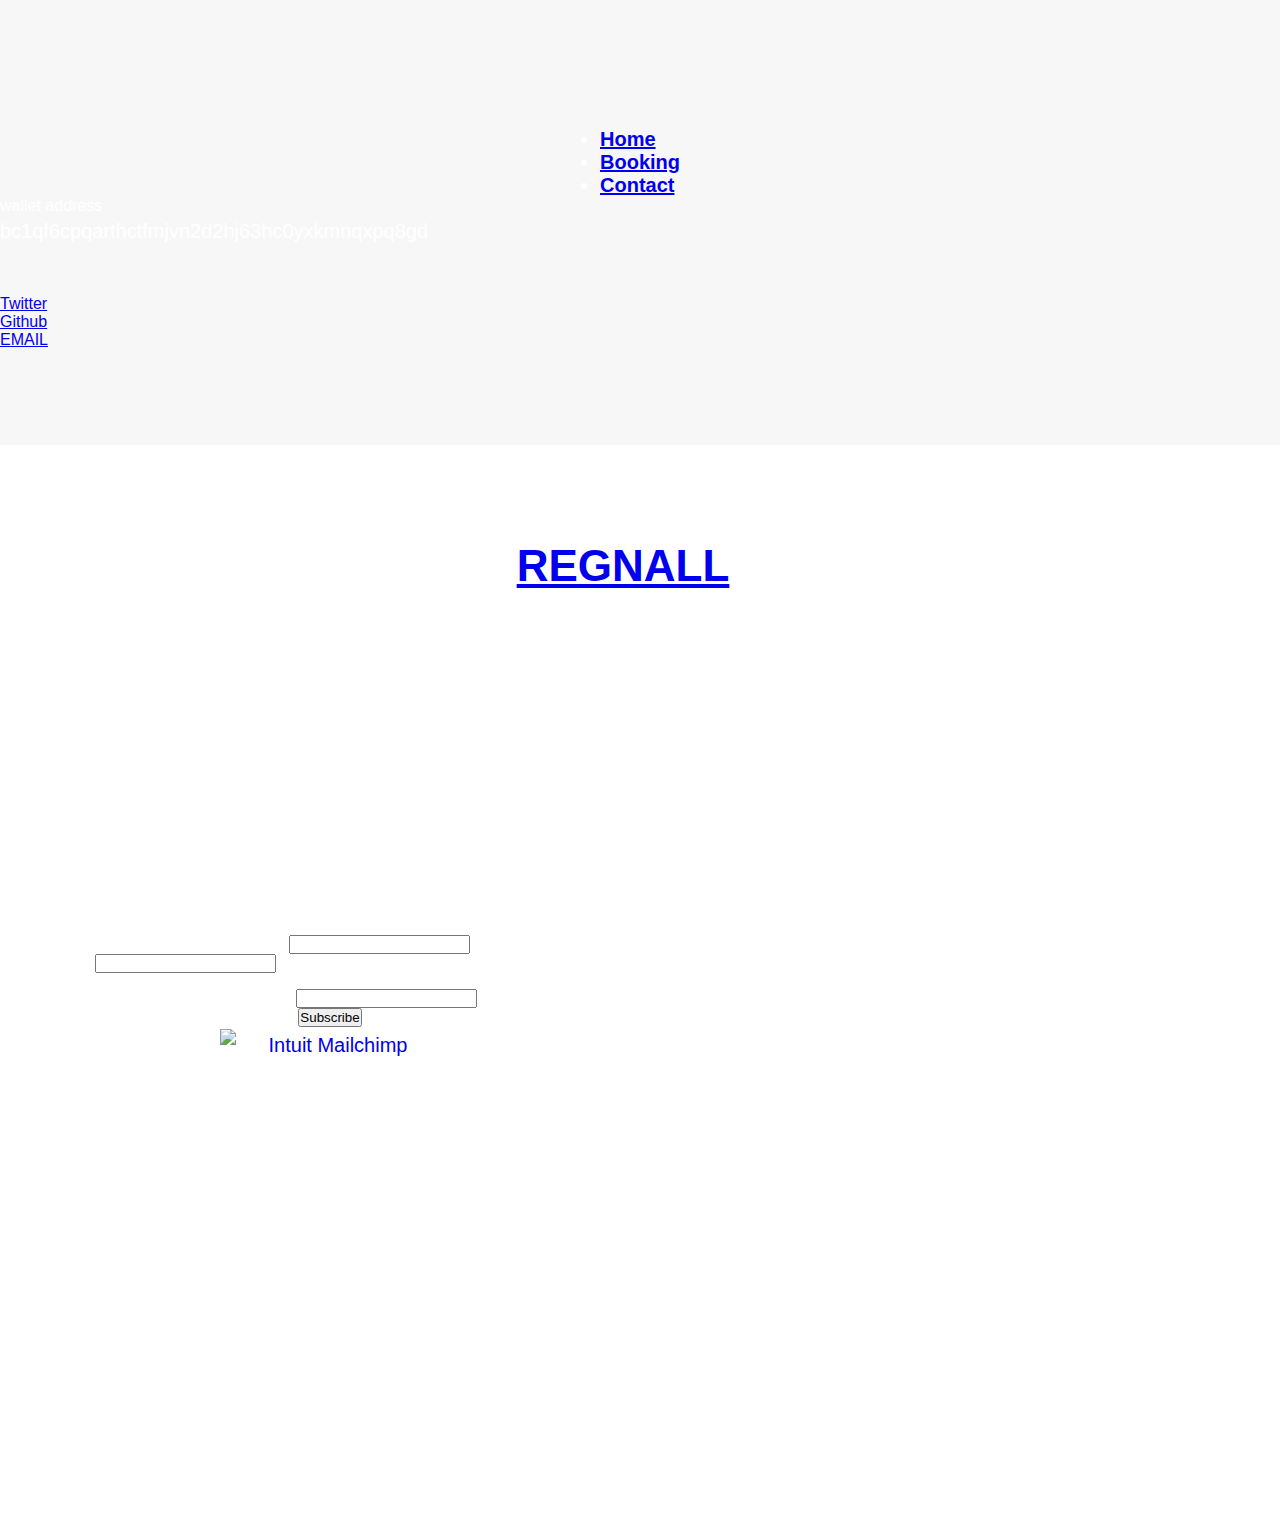
==== booking.html @ 12abb2b3 "Main Web" ====
<!DOCTYPE HTML>
<!--
	Read Only by HTML5 UP
	html5up.net | @ajlkn
	Free for personal and commercial use under the CCA 3.0 license (html5up.net/license)
-->
<html>
	<head>
		<title>Read Only by HTML5 UP</title>
		<meta charset="utf-8" />
		<meta name="viewport" content="width=device-width, initial-scale=1, user-scalable=no" />
		<link rel="stylesheet" href="assets/css/mainread.css" />
	</head>
	 <style>
      * {
        margin: 0;
        padding: 0;
        box-sizing: border-box;
      }

      html {
        font-family: "Rubik", sans-serif;
        color: white;
      }

      .container {
        margin: 0 auto;
        width: 1200px;
      }

      header {
        /* background-color: orangered; */
        height: 100vh;
        position: relative;

        background-size: cover;
        color: #fff;
      }

      nav {
        font-size: 20px;
        font-weight: 700;
        display: flex;
        justify-content: center;
        padding-top: 32px;
        /* background-image: linear-gradient(to right, red, blue); */

        /* background-color: green; */
      }

      .header-container {
        width: 1200px;
        position: absolute;
		

        /* In relation to PARENT size */
        left: 50%;
        top: 50%;

        /* In relation to ELEMENT size */
        transform: translate(-50%, -50%);

        /* background-color: violet; */

        /* text-align: center; */
      }

      .header-container-inner {
        width: 95%;
		padding-left: 30px;
	
        /* background-color: blue; */
      }

      h1 {
        font-size: 52px;
        margin-bottom: 32px;
        line-height: 1.05;
      }

      p {
        font-size: 20px;
        line-height: 1.6;
        margin-bottom: 48px;
      }

      .btn:link,
      .btn:visited {
        font-size: 20px;
        font-weight: 600;
        background-color: #e67e22;
        color: #fff;
        text-decoration: none;
        display: inline-block;
        padding: 16px 32px;
        border-radius: 9px;
      }

      h2 {
        font-size: 44px;
        margin-bottom: 48px;
      }

      section {
        padding: 96px 0;
        background-color: #f7f7f7;
      }
    </style>

	<body class="is-preload">
		<!-- Navigation/Header -->
			<section id="header" >
				<nav id="nav" style="padding-right: 0px;">
					<ul>
						<li><a href="index.html">Home</a></li>
						<li><a href="#"class="active">Booking</a></li>
						<li><a href="contact.html">Contact</a></li>
					</ul>
				</nav>
				<span>wallet address</span>
				<p>bc1qf6cpqarthctfmjvn2d2hj63hc0yxkmnqxpq8gd</p>
				<footer>
					<ul class="icons">
						<li><a href="https://twitter.com/reginaldpixel8s" class="icon brands fa-twitter"><span class="label">Twitter</span></a></li>
						<li><a href="https://github.com/outpostmason/EtaBootis" class="icon brands fa-github"><span class="label">Github</span></a></li>
						<li><a href="https://us18.list-manage.com/contact-form?u=ac76771af9a111fa94e244070&form_id=7ff70ab691814fd55fae1192e7cf0e7f" class="icon solid fa-envelope"><span class="label">EMAIL</span></a></li>
					</ul>
				</footer>
			</section>
		<!-- Wrapper -->
			<div id="wrapper">
				<!-- Main -->
					<div id="main">
						<!-- One -->
							<section id="one" style="background-color: white; text-align: center;">
								<header>
									  <div class="header-container-inner">
										<h2 style="text-shadow: #444;"><a href="index.html" class="label">REGNALL</a></h2>
											<div class="container">
											  <h2>Mixes</h2>
											  <h4>Fill out this form accurately and you will be contacted via email. You can respond to the email with any files, payments, or questions.Please give as much context as possible when replying.</h4>
											  <p>
												<div id="mc_embed_shell">
													<link href="//cdn-images.mailchimp.com/embedcode/classic-061523.css" rel="stylesheet" type="text/css">
												<style type="text/css">
													  #mc_embed_signup{background:#fff; clear:left; font:14px Helvetica,Arial,sans-serif; width: 600px;}
													  /* Add your own Mailchimp form style overrides in your site stylesheet or in this style block.
														 We recommend moving this block and the preceding CSS link to the HEAD of your HTML file. */
											  </style>
											  <div id="mc_embed_signup">
												  <form action="https://gmail.us18.list-manage.com/subscribe/post?u=ac76771af9a111fa94e244070&amp;id=8d5cfe3a7a&amp;f_id=008a99e6f0" method="post" id="mc-embedded-subscribe-form" name="mc-embedded-subscribe-form" class="validate" target="_self" novalidate="">
													  <div id="mc_embed_signup_scroll"><h2>Contact Regnall</h2>
														  <div class="indicates-required"><span class="asterisk">*</span> indicates required</div>
														  <div class="mc-field-group"><label for="mce-EMAIL">Email Address <span class="asterisk">*</span></label><input type="email" name="EMAIL" class="required email" id="mce-EMAIL" required="" value=""></div><div class="mc-field-group"><label for="mce-FNAME">Name <span class="asterisk">*</span></label><input type="text" name="FNAME" class="required text" id="mce-FNAME" required="" value=""><span id="mce-FNAME-HELPERTEXT" class="helper_text">If you are submitting for business please use business name</span></div><div class="mc-field-group"><label for="mce-WHATSAPP">Phone/WhatsApp </label><input type="text" name="WHATSAPP" class=" text" id="mce-WHATSAPP" value=""></div>
													  <div id="mce-responses" class="clear foot">
														  <div class="response" id="mce-error-response" style="display: none;"></div>
														  <div class="response" id="mce-success-response" style="display: none;"></div>
													  </div>
												  <div style="position: absolute; left: -5000px;" aria-hidden="true">
													  /* real people should not fill this in and expect good things - do not remove this or risk form bot signups */
													  <input type="text" name="b_ac76771af9a111fa94e244070_8d5cfe3a7a" tabindex="-1" value="">
												  </div>
													  <div class="optionalParent">
														  <div class="clear foot">
															  <input type="submit" name="subscribe" id="mc-embedded-subscribe" class="button" value="Subscribe">
															  <p style="margin: 0px auto;"><a href="http://eepurl.com/iMd8FM" title="Mailchimp - email marketing made easy and fun"><span style="display: inline-block; background-color: transparent; border-radius: 4px;"><img class="refferal_badge" src="https://digitalasset.intuit.com/render/content/dam/intuit/mc-fe/en_us/images/intuit-mc-rewards-text-dark.svg" alt="Intuit Mailchimp" style="width: 220px; height: 40px; display: flex; padding: 2px 0px; justify-content: center; align-items: center;"></span></a></p>
														  </div>
													  </div>
												  </div>
											  </form>
											  </div>
											  </div>
											  
											  </p>
											</div>
										  
										
									  </div>
								  </header>
								  
							</section>
						
				
					
			</div>

		<!-- Scripts -->
			<script src="assets/js/jquery.min.js"></script>
			<script src="assets/js/jquery.scrollex.min.js"></script>
			<script src="assets/js/jquery.scrolly.min.js"></script>
			<script src="assets/js/browser.min.js"></script>
			<script src="assets/js/breakpoints.min.js"></script>
			<script src="assets/js/util.js"></script>
			<script src="assets/js/main.js"></script>

	</body>
</html>
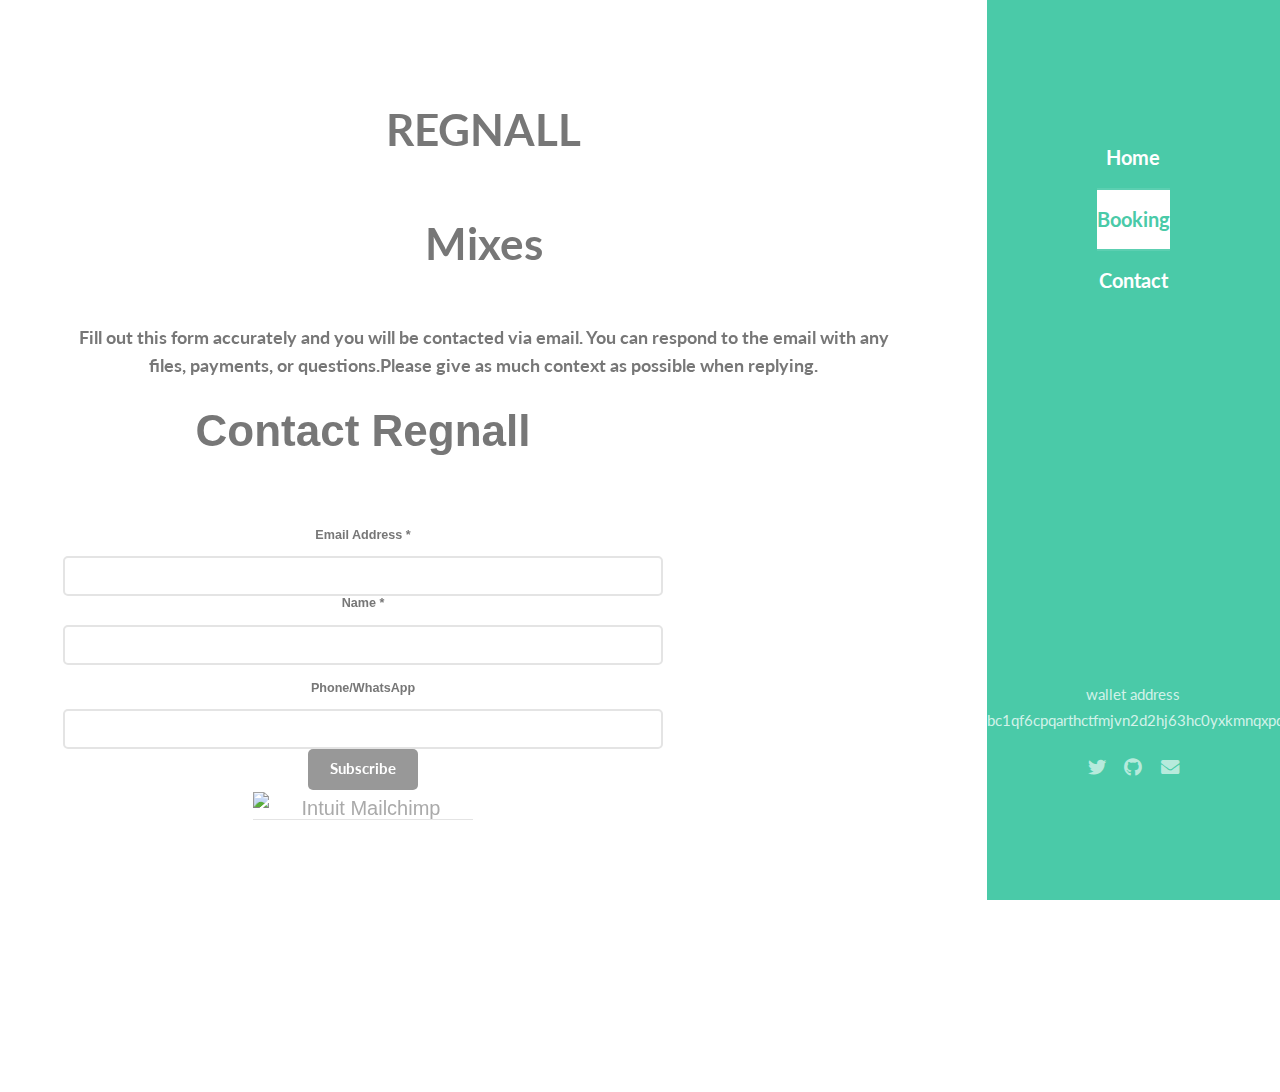
==== commit 4e6840b5: "bitcoin span class" ====
--- a/booking.html
+++ b/booking.html
@@ -9,7 +9,7 @@
 		<title>Read Only by HTML5 UP</title>
 		<meta charset="utf-8" />
 		<meta name="viewport" content="width=device-width, initial-scale=1, user-scalable=no" />
-		<link rel="stylesheet" href="assets/css/mainread.css" />
+		<link rel="stylesheet" href="css/mainread.css" />
 	</head>
 	 <style>
       * {
@@ -118,7 +118,7 @@
 					</ul>
 				</nav>
 				<span>wallet address</span>
-				<p>bc1qf6cpqarthctfmjvn2d2hj63hc0yxkmnqxpq8gd</p>
+				<span>bc1qf6cpqarthctfmjvn2d2hj63hc0yxkmnqxpq8gd</span>
 				<footer>
 					<ul class="icons">
 						<li><a href="https://twitter.com/reginaldpixel8s" class="icon brands fa-twitter"><span class="label">Twitter</span></a></li>
--- a/css/mainread.css
+++ b/css/mainread.css
@@ -0,0 +1,3316 @@
+@import url("fontawesome-all.min.css");
+@import url("https://fonts.googleapis.com/css?family=Lato:400,400italic,700,700italic|Source+Code+Pro:400");
+
+/*
+	Read Only by HTML5 UP
+	html5up.net | @ajlkn
+	Free for personal and commercial use under the CCA 3.0 license (html5up.net/license)
+*/
+
+html, body, div, span, applet, object,
+iframe, h1, h2, h3, h4, h5, h6, p, blockquote,
+pre, a, abbr, acronym, address, big, cite,
+code, del, dfn, em, img, ins, kbd, q, s, samp,
+small, strike, strong, sub, sup, tt, var, b,
+u, i, center, dl, dt, dd, ol, ul, li, fieldset,
+form, label, legend, table, caption, tbody,
+tfoot, thead, tr, th, td, article, aside,
+canvas, details, embed, figure, figcaption,
+footer, header, hgroup, menu, nav, output, ruby,
+section, summary, time, mark, audio, video {
+	margin: 0;
+	padding: 0;
+	border: 0;
+	font-size: 100%;
+	font: inherit;
+	vertical-align: baseline;}
+
+article, aside, details, figcaption, figure,
+footer, header, hgroup, menu, nav, section {
+	display: block;}
+
+body {
+	line-height: 1;
+}
+
+ol, ul {
+	list-style: none;
+}
+
+blockquote, q {
+	quotes: none;
+}
+
+	blockquote:before, blockquote:after, q:before, q:after {
+		content: '';
+		content: none;
+	}
+
+table {
+	border-collapse: collapse;
+	border-spacing: 0;
+}
+
+body {
+	-webkit-text-size-adjust: none;
+}
+
+mark {
+	background-color: transparent;
+	color: inherit;
+}
+
+input::-moz-focus-inner {
+	border: 0;
+	padding: 0;
+}
+
+input, select, textarea {
+	-moz-appearance: none;
+	-webkit-appearance: none;
+	-ms-appearance: none;
+	appearance: none;
+}
+
+/* Basic */
+
+	html {
+		box-sizing: border-box;
+	}
+
+	*, *:before, *:after {
+		box-sizing: inherit;
+	}
+
+	body {
+		background: #fff;
+	}
+
+		body.is-preload *, body.is-preload *:before, body.is-preload *:after {
+			-moz-animation: none !important;
+			-webkit-animation: none !important;
+			-ms-animation: none !important;
+			animation: none !important;
+			-moz-transition: none !important;
+			-webkit-transition: none !important;
+			-ms-transition: none !important;
+			transition: none !important;
+		}
+
+	body, input, select, textarea {
+		color: #888;
+		font-family: "Lato", sans-serif;
+		font-size: 16pt;
+		font-weight: 400;
+		line-height: 1.75em;
+	}
+
+	a {
+		-moz-transition: color 0.2s ease-in-out, border-color 0.2s ease-in-out;
+		-webkit-transition: color 0.2s ease-in-out, border-color 0.2s ease-in-out;
+		-ms-transition: color 0.2s ease-in-out, border-color 0.2s ease-in-out;
+		transition: color 0.2s ease-in-out, border-color 0.2s ease-in-out;
+		border-bottom: solid 1px #e4e4e4;
+		color: inherit;
+		text-decoration: none;
+	}
+
+		a:hover {
+			border-bottom-color: transparent;
+			color: #4acaa8 !important;
+		}
+
+	strong, b {
+		color: #777;
+		font-weight: 700;
+	}
+
+	em, i {
+		font-style: italic;
+	}
+
+	p {
+		margin: 0 0 2.25em 0;
+	}
+
+	h1, h2, h3, h4, h5, h6 {
+		color: #777;
+		font-weight: 700;
+		line-height: 1em;
+		margin: 0 0 0.5625em 0;
+	}
+
+		h1 a, h2 a, h3 a, h4 a, h5 a, h6 a {
+			border: 0;
+			color: inherit;
+			text-decoration: none;
+		}
+
+	h2 {
+		font-size: 2em;
+		line-height: 1.5em;
+	}
+
+	h3 {
+		font-size: 1.75em;
+		line-height: 1.5em;
+	}
+
+	h4 {
+		font-size: 1.25em;
+		line-height: 1.5em;
+	}
+
+	h5 {
+		font-size: 0.9em;
+		line-height: 1.5em;
+	}
+
+	h6 {
+		font-size: 0.7em;
+		line-height: 1.5em;
+	}
+
+	sub {
+		font-size: 0.8em;
+		position: relative;
+		top: 0.5em;
+	}
+
+	sup {
+		font-size: 0.8em;
+		position: relative;
+		top: -0.5em;
+	}
+
+	hr {
+		border: 0;
+		border-bottom: solid 2px #f4f4f4;
+		margin: 2.25em 0;
+	}
+
+		hr.major {
+			margin: 3.375em 0;
+		}
+
+	blockquote {
+		border-left: solid 8px #e4e4e4;
+		font-style: italic;
+		margin: 0 0 2.25em 0;
+		padding: 0.5em 0 0.5em 2em;
+	}
+
+	code {
+		background: #555;
+		border-radius: 5px;
+		color: #fff;
+		font-family: "Source Code Pro", monospace;
+		font-size: 0.9em;
+		margin: 0 0.25em;
+		padding: 0.25em 0.65em;
+	}
+
+	pre {
+		font-family: "Source Code Pro", monospace;
+		font-size: 0.9em;
+		margin: 0 0 2.25em 0;
+	}
+
+		pre code {
+			-webkit-overflow-scrolling: touch;
+			display: block;
+			line-height: 1.5em;
+			overflow-x: auto;
+			padding: 1em 1.5em;
+		}
+
+	.align-left {
+		text-align: left;
+	}
+
+	.align-center {
+		text-align: center;
+	}
+
+	.align-right {
+		text-align: right;
+	}
+
+/* Row */
+
+	.row {
+		display: flex;
+		flex-wrap: wrap;
+		box-sizing: border-box;
+		align-items: stretch;
+	}
+
+		.row > * {
+			box-sizing: border-box;
+		}
+
+		.row.gtr-uniform > * > :last-child {
+			margin-bottom: 0;
+		}
+
+		.row.aln-left {
+			justify-content: flex-start;
+		}
+
+		.row.aln-center {
+			justify-content: center;
+		}
+
+		.row.aln-right {
+			justify-content: flex-end;
+		}
+
+		.row.aln-top {
+			align-items: flex-start;
+		}
+
+		.row.aln-middle {
+			align-items: center;
+		}
+
+		.row.aln-bottom {
+			align-items: flex-end;
+		}
+
+		.row > .imp {
+			order: -1;
+		}
+
+		.row > .col-1 {
+			width: 8.33333%;
+		}
+
+		.row > .off-1 {
+			margin-left: 8.33333%;
+		}
+
+		.row > .col-2 {
+			width: 16.66667%;
+		}
+
+		.row > .off-2 {
+			margin-left: 16.66667%;
+		}
+
+		.row > .col-3 {
+			width: 25%;
+		}
+
+		.row > .off-3 {
+			margin-left: 25%;
+		}
+
+		.row > .col-4 {
+			width: 33.33333%;
+		}
+
+		.row > .off-4 {
+			margin-left: 33.33333%;
+		}
+
+		.row > .col-5 {
+			width: 41.66667%;
+		}
+
+		.row > .off-5 {
+			margin-left: 41.66667%;
+		}
+
+		.row > .col-6 {
+			width: 50%;
+		}
+
+		.row > .off-6 {
+			margin-left: 50%;
+		}
+
+		.row > .col-7 {
+			width: 58.33333%;
+		}
+
+		.row > .off-7 {
+			margin-left: 58.33333%;
+		}
+
+		.row > .col-8 {
+			width: 66.66667%;
+		}
+
+		.row > .off-8 {
+			margin-left: 66.66667%;
+		}
+
+		.row > .col-9 {
+			width: 75%;
+		}
+
+		.row > .off-9 {
+			margin-left: 75%;
+		}
+
+		.row > .col-10 {
+			width: 83.33333%;
+		}
+
+		.row > .off-10 {
+			margin-left: 83.33333%;
+		}
+
+		.row > .col-11 {
+			width: 91.66667%;
+		}
+
+		.row > .off-11 {
+			margin-left: 91.66667%;
+		}
+
+		.row > .col-12 {
+			width: 100%;
+		}
+
+		.row > .off-12 {
+			margin-left: 100%;
+		}
+
+		.row.gtr-0 {
+			margin-top: 0;
+			margin-left: 0em;
+		}
+
+			.row.gtr-0 > * {
+				padding: 0 0 0 0em;
+			}
+
+			.row.gtr-0.gtr-uniform {
+				margin-top: 0em;
+			}
+
+				.row.gtr-0.gtr-uniform > * {
+					padding-top: 0em;
+				}
+
+		.row.gtr-25 {
+			margin-top: 0;
+			margin-left: -0.5em;
+		}
+
+			.row.gtr-25 > * {
+				padding: 0 0 0 0.5em;
+			}
+
+			.row.gtr-25.gtr-uniform {
+				margin-top: -0.5em;
+			}
+
+				.row.gtr-25.gtr-uniform > * {
+					padding-top: 0.5em;
+				}
+
+		.row.gtr-50 {
+			margin-top: 0;
+			margin-left: -1em;
+		}
+
+			.row.gtr-50 > * {
+				padding: 0 0 0 1em;
+			}
+
+			.row.gtr-50.gtr-uniform {
+				margin-top: -1em;
+			}
+
+				.row.gtr-50.gtr-uniform > * {
+					padding-top: 1em;
+				}
+
+		.row {
+			margin-top: 0;
+			margin-left: -2em;
+		}
+
+			.row > * {
+				padding: 0 0 0 2em;
+			}
+
+			.row.gtr-uniform {
+				margin-top: -2em;
+			}
+
+				.row.gtr-uniform > * {
+					padding-top: 2em;
+				}
+
+		.row.gtr-150 {
+			margin-top: 0;
+			margin-left: -3em;
+		}
+
+			.row.gtr-150 > * {
+				padding: 0 0 0 3em;
+			}
+
+			.row.gtr-150.gtr-uniform {
+				margin-top: -3em;
+			}
+
+				.row.gtr-150.gtr-uniform > * {
+					padding-top: 3em;
+				}
+
+		.row.gtr-200 {
+			margin-top: 0;
+			margin-left: -4em;
+		}
+
+			.row.gtr-200 > * {
+				padding: 0 0 0 4em;
+			}
+
+			.row.gtr-200.gtr-uniform {
+				margin-top: -4em;
+			}
+
+				.row.gtr-200.gtr-uniform > * {
+					padding-top: 4em;
+				}
+
+		@media screen and (max-width: 1680px) {
+
+			.row {
+				display: flex;
+				flex-wrap: wrap;
+				box-sizing: border-box;
+				align-items: stretch;
+			}
+
+				.row > * {
+					box-sizing: border-box;
+				}
+
+				.row.gtr-uniform > * > :last-child {
+					margin-bottom: 0;
+				}
+
+				.row.aln-left {
+					justify-content: flex-start;
+				}
+
+				.row.aln-center {
+					justify-content: center;
+				}
+
+				.row.aln-right {
+					justify-content: flex-end;
+				}
+
+				.row.aln-top {
+					align-items: flex-start;
+				}
+
+				.row.aln-middle {
+					align-items: center;
+				}
+
+				.row.aln-bottom {
+					align-items: flex-end;
+				}
+
+				.row > .imp-xlarge {
+					order: -1;
+				}
+
+				.row > .col-1-xlarge {
+					width: 8.33333%;
+				}
+
+				.row > .off-1-xlarge {
+					margin-left: 8.33333%;
+				}
+
+				.row > .col-2-xlarge {
+					width: 16.66667%;
+				}
+
+				.row > .off-2-xlarge {
+					margin-left: 16.66667%;
+				}
+
+				.row > .col-3-xlarge {
+					width: 25%;
+				}
+
+				.row > .off-3-xlarge {
+					margin-left: 25%;
+				}
+
+				.row > .col-4-xlarge {
+					width: 33.33333%;
+				}
+
+				.row > .off-4-xlarge {
+					margin-left: 33.33333%;
+				}
+
+				.row > .col-5-xlarge {
+					width: 41.66667%;
+				}
+
+				.row > .off-5-xlarge {
+					margin-left: 41.66667%;
+				}
+
+				.row > .col-6-xlarge {
+					width: 50%;
+				}
+
+				.row > .off-6-xlarge {
+					margin-left: 50%;
+				}
+
+				.row > .col-7-xlarge {
+					width: 58.33333%;
+				}
+
+				.row > .off-7-xlarge {
+					margin-left: 58.33333%;
+				}
+
+				.row > .col-8-xlarge {
+					width: 66.66667%;
+				}
+
+				.row > .off-8-xlarge {
+					margin-left: 66.66667%;
+				}
+
+				.row > .col-9-xlarge {
+					width: 75%;
+				}
+
+				.row > .off-9-xlarge {
+					margin-left: 75%;
+				}
+
+				.row > .col-10-xlarge {
+					width: 83.33333%;
+				}
+
+				.row > .off-10-xlarge {
+					margin-left: 83.33333%;
+				}
+
+				.row > .col-11-xlarge {
+					width: 91.66667%;
+				}
+
+				.row > .off-11-xlarge {
+					margin-left: 91.66667%;
+				}
+
+				.row > .col-12-xlarge {
+					width: 100%;
+				}
+
+				.row > .off-12-xlarge {
+					margin-left: 100%;
+				}
+
+				.row.gtr-0 {
+					margin-top: 0;
+					margin-left: 0em;
+				}
+
+					.row.gtr-0 > * {
+						padding: 0 0 0 0em;
+					}
+
+					.row.gtr-0.gtr-uniform {
+						margin-top: 0em;
+					}
+
+						.row.gtr-0.gtr-uniform > * {
+							padding-top: 0em;
+						}
+
+				.row.gtr-25 {
+					margin-top: 0;
+					margin-left: -0.5em;
+				}
+
+					.row.gtr-25 > * {
+						padding: 0 0 0 0.5em;
+					}
+
+					.row.gtr-25.gtr-uniform {
+						margin-top: -0.5em;
+					}
+
+						.row.gtr-25.gtr-uniform > * {
+							padding-top: 0.5em;
+						}
+
+				.row.gtr-50 {
+					margin-top: 0;
+					margin-left: -1em;
+				}
+
+					.row.gtr-50 > * {
+						padding: 0 0 0 1em;
+					}
+
+					.row.gtr-50.gtr-uniform {
+						margin-top: -1em;
+					}
+
+						.row.gtr-50.gtr-uniform > * {
+							padding-top: 1em;
+						}
+
+				.row {
+					margin-top: 0;
+					margin-left: -2em;
+				}
+
+					.row > * {
+						padding: 0 0 0 2em;
+					}
+
+					.row.gtr-uniform {
+						margin-top: -2em;
+					}
+
+						.row.gtr-uniform > * {
+							padding-top: 2em;
+						}
+
+				.row.gtr-150 {
+					margin-top: 0;
+					margin-left: -3em;
+				}
+
+					.row.gtr-150 > * {
+						padding: 0 0 0 3em;
+					}
+
+					.row.gtr-150.gtr-uniform {
+						margin-top: -3em;
+					}
+
+						.row.gtr-150.gtr-uniform > * {
+							padding-top: 3em;
+						}
+
+				.row.gtr-200 {
+					margin-top: 0;
+					margin-left: -4em;
+				}
+
+					.row.gtr-200 > * {
+						padding: 0 0 0 4em;
+					}
+
+					.row.gtr-200.gtr-uniform {
+						margin-top: -4em;
+					}
+
+						.row.gtr-200.gtr-uniform > * {
+							padding-top: 4em;
+						}
+
+		}
+
+		@media screen and (max-width: 1280px) {
+
+			.row {
+				display: flex;
+				flex-wrap: wrap;
+				box-sizing: border-box;
+				align-items: stretch;
+			}
+
+				.row > * {
+					box-sizing: border-box;
+				}
+
+				.row.gtr-uniform > * > :last-child {
+					margin-bottom: 0;
+				}
+
+				.row.aln-left {
+					justify-content: flex-start;
+				}
+
+				.row.aln-center {
+					justify-content: center;
+				}
+
+				.row.aln-right {
+					justify-content: flex-end;
+				}
+
+				.row.aln-top {
+					align-items: flex-start;
+				}
+
+				.row.aln-middle {
+					align-items: center;
+				}
+
+				.row.aln-bottom {
+					align-items: flex-end;
+				}
+
+				.row > .imp-large {
+					order: -1;
+				}
+
+				.row > .col-1-large {
+					width: 8.33333%;
+				}
+
+				.row > .off-1-large {
+					margin-left: 8.33333%;
+				}
+
+				.row > .col-2-large {
+					width: 16.66667%;
+				}
+
+				.row > .off-2-large {
+					margin-left: 16.66667%;
+				}
+
+				.row > .col-3-large {
+					width: 25%;
+				}
+
+				.row > .off-3-large {
+					margin-left: 25%;
+				}
+
+				.row > .col-4-large {
+					width: 33.33333%;
+				}
+
+				.row > .off-4-large {
+					margin-left: 33.33333%;
+				}
+
+				.row > .col-5-large {
+					width: 41.66667%;
+				}
+
+				.row > .off-5-large {
+					margin-left: 41.66667%;
+				}
+
+				.row > .col-6-large {
+					width: 50%;
+				}
+
+				.row > .off-6-large {
+					margin-left: 50%;
+				}
+
+				.row > .col-7-large {
+					width: 58.33333%;
+				}
+
+				.row > .off-7-large {
+					margin-left: 58.33333%;
+				}
+
+				.row > .col-8-large {
+					width: 66.66667%;
+				}
+
+				.row > .off-8-large {
+					margin-left: 66.66667%;
+				}
+
+				.row > .col-9-large {
+					width: 75%;
+				}
+
+				.row > .off-9-large {
+					margin-left: 75%;
+				}
+
+				.row > .col-10-large {
+					width: 83.33333%;
+				}
+
+				.row > .off-10-large {
+					margin-left: 83.33333%;
+				}
+
+				.row > .col-11-large {
+					width: 91.66667%;
+				}
+
+				.row > .off-11-large {
+					margin-left: 91.66667%;
+				}
+
+				.row > .col-12-large {
+					width: 100%;
+				}
+
+				.row > .off-12-large {
+					margin-left: 100%;
+				}
+
+				.row.gtr-0 {
+					margin-top: 0;
+					margin-left: 0em;
+				}
+
+					.row.gtr-0 > * {
+						padding: 0 0 0 0em;
+					}
+
+					.row.gtr-0.gtr-uniform {
+						margin-top: 0em;
+					}
+
+						.row.gtr-0.gtr-uniform > * {
+							padding-top: 0em;
+						}
+
+				.row.gtr-25 {
+					margin-top: 0;
+					margin-left: -0.375em;
+				}
+
+					.row.gtr-25 > * {
+						padding: 0 0 0 0.375em;
+					}
+
+					.row.gtr-25.gtr-uniform {
+						margin-top: -0.375em;
+					}
+
+						.row.gtr-25.gtr-uniform > * {
+							padding-top: 0.375em;
+						}
+
+				.row.gtr-50 {
+					margin-top: 0;
+					margin-left: -0.75em;
+				}
+
+					.row.gtr-50 > * {
+						padding: 0 0 0 0.75em;
+					}
+
+					.row.gtr-50.gtr-uniform {
+						margin-top: -0.75em;
+					}
+
+						.row.gtr-50.gtr-uniform > * {
+							padding-top: 0.75em;
+						}
+
+				.row {
+					margin-top: 0;
+					margin-left: -1.5em;
+				}
+
+					.row > * {
+						padding: 0 0 0 1.5em;
+					}
+
+					.row.gtr-uniform {
+						margin-top: -1.5em;
+					}
+
+						.row.gtr-uniform > * {
+							padding-top: 1.5em;
+						}
+
+				.row.gtr-150 {
+					margin-top: 0;
+					margin-left: -2.25em;
+				}
+
+					.row.gtr-150 > * {
+						padding: 0 0 0 2.25em;
+					}
+
+					.row.gtr-150.gtr-uniform {
+						margin-top: -2.25em;
+					}
+
+						.row.gtr-150.gtr-uniform > * {
+							padding-top: 2.25em;
+						}
+
+				.row.gtr-200 {
+					margin-top: 0;
+					margin-left: -3em;
+				}
+
+					.row.gtr-200 > * {
+						padding: 0 0 0 3em;
+					}
+
+					.row.gtr-200.gtr-uniform {
+						margin-top: -3em;
+					}
+
+						.row.gtr-200.gtr-uniform > * {
+							padding-top: 3em;
+						}
+
+		}
+
+		@media screen and (max-width: 1024px) {
+
+			.row {
+				display: flex;
+				flex-wrap: wrap;
+				box-sizing: border-box;
+				align-items: stretch;
+			}
+
+				.row > * {
+					box-sizing: border-box;
+				}
+
+				.row.gtr-uniform > * > :last-child {
+					margin-bottom: 0;
+				}
+
+				.row.aln-left {
+					justify-content: flex-start;
+				}
+
+				.row.aln-center {
+					justify-content: center;
+				}
+
+				.row.aln-right {
+					justify-content: flex-end;
+				}
+
+				.row.aln-top {
+					align-items: flex-start;
+				}
+
+				.row.aln-middle {
+					align-items: center;
+				}
+
+				.row.aln-bottom {
+					align-items: flex-end;
+				}
+
+				.row > .imp-medium {
+					order: -1;
+				}
+
+				.row > .col-1-medium {
+					width: 8.33333%;
+				}
+
+				.row > .off-1-medium {
+					margin-left: 8.33333%;
+				}
+
+				.row > .col-2-medium {
+					width: 16.66667%;
+				}
+
+				.row > .off-2-medium {
+					margin-left: 16.66667%;
+				}
+
+				.row > .col-3-medium {
+					width: 25%;
+				}
+
+				.row > .off-3-medium {
+					margin-left: 25%;
+				}
+
+				.row > .col-4-medium {
+					width: 33.33333%;
+				}
+
+				.row > .off-4-medium {
+					margin-left: 33.33333%;
+				}
+
+				.row > .col-5-medium {
+					width: 41.66667%;
+				}
+
+				.row > .off-5-medium {
+					margin-left: 41.66667%;
+				}
+
+				.row > .col-6-medium {
+					width: 50%;
+				}
+
+				.row > .off-6-medium {
+					margin-left: 50%;
+				}
+
+				.row > .col-7-medium {
+					width: 58.33333%;
+				}
+
+				.row > .off-7-medium {
+					margin-left: 58.33333%;
+				}
+
+				.row > .col-8-medium {
+					width: 66.66667%;
+				}
+
+				.row > .off-8-medium {
+					margin-left: 66.66667%;
+				}
+
+				.row > .col-9-medium {
+					width: 75%;
+				}
+
+				.row > .off-9-medium {
+					margin-left: 75%;
+				}
+
+				.row > .col-10-medium {
+					width: 83.33333%;
+				}
+
+				.row > .off-10-medium {
+					margin-left: 83.33333%;
+				}
+
+				.row > .col-11-medium {
+					width: 91.66667%;
+				}
+
+				.row > .off-11-medium {
+					margin-left: 91.66667%;
+				}
+
+				.row > .col-12-medium {
+					width: 100%;
+				}
+
+				.row > .off-12-medium {
+					margin-left: 100%;
+				}
+
+				.row.gtr-0 {
+					margin-top: 0;
+					margin-left: 0em;
+				}
+
+					.row.gtr-0 > * {
+						padding: 0 0 0 0em;
+					}
+
+					.row.gtr-0.gtr-uniform {
+						margin-top: 0em;
+					}
+
+						.row.gtr-0.gtr-uniform > * {
+							padding-top: 0em;
+						}
+
+				.row.gtr-25 {
+					margin-top: 0;
+					margin-left: -0.375em;
+				}
+
+					.row.gtr-25 > * {
+						padding: 0 0 0 0.375em;
+					}
+
+					.row.gtr-25.gtr-uniform {
+						margin-top: -0.375em;
+					}
+
+						.row.gtr-25.gtr-uniform > * {
+							padding-top: 0.375em;
+						}
+
+				.row.gtr-50 {
+					margin-top: 0;
+					margin-left: -0.75em;
+				}
+
+					.row.gtr-50 > * {
+						padding: 0 0 0 0.75em;
+					}
+
+					.row.gtr-50.gtr-uniform {
+						margin-top: -0.75em;
+					}
+
+						.row.gtr-50.gtr-uniform > * {
+							padding-top: 0.75em;
+						}
+
+				.row {
+					margin-top: 0;
+					margin-left: -1.5em;
+				}
+
+					.row > * {
+						padding: 0 0 0 1.5em;
+					}
+
+					.row.gtr-uniform {
+						margin-top: -1.5em;
+					}
+
+						.row.gtr-uniform > * {
+							padding-top: 1.5em;
+						}
+
+				.row.gtr-150 {
+					margin-top: 0;
+					margin-left: -2.25em;
+				}
+
+					.row.gtr-150 > * {
+						padding: 0 0 0 2.25em;
+					}
+
+					.row.gtr-150.gtr-uniform {
+						margin-top: -2.25em;
+					}
+
+						.row.gtr-150.gtr-uniform > * {
+							padding-top: 2.25em;
+						}
+
+				.row.gtr-200 {
+					margin-top: 0;
+					margin-left: -3em;
+				}
+
+					.row.gtr-200 > * {
+						padding: 0 0 0 3em;
+					}
+
+					.row.gtr-200.gtr-uniform {
+						margin-top: -3em;
+					}
+
+						.row.gtr-200.gtr-uniform > * {
+							padding-top: 3em;
+						}
+
+		}
+
+		@media screen and (max-width: 736px) {
+
+			.row {
+				display: flex;
+				flex-wrap: wrap;
+				box-sizing: border-box;
+				align-items: stretch;
+			}
+
+				.row > * {
+					box-sizing: border-box;
+				}
+
+				.row.gtr-uniform > * > :last-child {
+					margin-bottom: 0;
+				}
+
+				.row.aln-left {
+					justify-content: flex-start;
+				}
+
+				.row.aln-center {
+					justify-content: center;
+				}
+
+				.row.aln-right {
+					justify-content: flex-end;
+				}
+
+				.row.aln-top {
+					align-items: flex-start;
+				}
+
+				.row.aln-middle {
+					align-items: center;
+				}
+
+				.row.aln-bottom {
+					align-items: flex-end;
+				}
+
+				.row > .imp-small {
+					order: -1;
+				}
+
+				.row > .col-1-small {
+					width: 8.33333%;
+				}
+
+				.row > .off-1-small {
+					margin-left: 8.33333%;
+				}
+
+				.row > .col-2-small {
+					width: 16.66667%;
+				}
+
+				.row > .off-2-small {
+					margin-left: 16.66667%;
+				}
+
+				.row > .col-3-small {
+					width: 25%;
+				}
+
+				.row > .off-3-small {
+					margin-left: 25%;
+				}
+
+				.row > .col-4-small {
+					width: 33.33333%;
+				}
+
+				.row > .off-4-small {
+					margin-left: 33.33333%;
+				}
+
+				.row > .col-5-small {
+					width: 41.66667%;
+				}
+
+				.row > .off-5-small {
+					margin-left: 41.66667%;
+				}
+
+				.row > .col-6-small {
+					width: 50%;
+				}
+
+				.row > .off-6-small {
+					margin-left: 50%;
+				}
+
+				.row > .col-7-small {
+					width: 58.33333%;
+				}
+
+				.row > .off-7-small {
+					margin-left: 58.33333%;
+				}
+
+				.row > .col-8-small {
+					width: 66.66667%;
+				}
+
+				.row > .off-8-small {
+					margin-left: 66.66667%;
+				}
+
+				.row > .col-9-small {
+					width: 75%;
+				}
+
+				.row > .off-9-small {
+					margin-left: 75%;
+				}
+
+				.row > .col-10-small {
+					width: 83.33333%;
+				}
+
+				.row > .off-10-small {
+					margin-left: 83.33333%;
+				}
+
+				.row > .col-11-small {
+					width: 91.66667%;
+				}
+
+				.row > .off-11-small {
+					margin-left: 91.66667%;
+				}
+
+				.row > .col-12-small {
+					width: 100%;
+				}
+
+				.row > .off-12-small {
+					margin-left: 100%;
+				}
+
+				.row.gtr-0 {
+					margin-top: 0;
+					margin-left: 0em;
+				}
+
+					.row.gtr-0 > * {
+						padding: 0 0 0 0em;
+					}
+
+					.row.gtr-0.gtr-uniform {
+						margin-top: 0em;
+					}
+
+						.row.gtr-0.gtr-uniform > * {
+							padding-top: 0em;
+						}
+
+				.row.gtr-25 {
+					margin-top: 0;
+					margin-left: -0.3125em;
+				}
+
+					.row.gtr-25 > * {
+						padding: 0 0 0 0.3125em;
+					}
+
+					.row.gtr-25.gtr-uniform {
+						margin-top: -0.3125em;
+					}
+
+						.row.gtr-25.gtr-uniform > * {
+							padding-top: 0.3125em;
+						}
+
+				.row.gtr-50 {
+					margin-top: 0;
+					margin-left: -0.625em;
+				}
+
+					.row.gtr-50 > * {
+						padding: 0 0 0 0.625em;
+					}
+
+					.row.gtr-50.gtr-uniform {
+						margin-top: -0.625em;
+					}
+
+						.row.gtr-50.gtr-uniform > * {
+							padding-top: 0.625em;
+						}
+
+				.row {
+					margin-top: 0;
+					margin-left: -1.25em;
+				}
+
+					.row > * {
+						padding: 0 0 0 1.25em;
+					}
+
+					.row.gtr-uniform {
+						margin-top: -1.25em;
+					}
+
+						.row.gtr-uniform > * {
+							padding-top: 1.25em;
+						}
+
+				.row.gtr-150 {
+					margin-top: 0;
+					margin-left: -1.875em;
+				}
+
+					.row.gtr-150 > * {
+						padding: 0 0 0 1.875em;
+					}
+
+					.row.gtr-150.gtr-uniform {
+						margin-top: -1.875em;
+					}
+
+						.row.gtr-150.gtr-uniform > * {
+							padding-top: 1.875em;
+						}
+
+				.row.gtr-200 {
+					margin-top: 0;
+					margin-left: -2.5em;
+				}
+
+					.row.gtr-200 > * {
+						padding: 0 0 0 2.5em;
+					}
+
+					.row.gtr-200.gtr-uniform {
+						margin-top: -2.5em;
+					}
+
+						.row.gtr-200.gtr-uniform > * {
+							padding-top: 2.5em;
+						}
+
+		}
+
+		@media screen and (max-width: 480px) {
+
+			.row {
+				display: flex;
+				flex-wrap: wrap;
+				box-sizing: border-box;
+				align-items: stretch;
+			}
+
+				.row > * {
+					box-sizing: border-box;
+				}
+
+				.row.gtr-uniform > * > :last-child {
+					margin-bottom: 0;
+				}
+
+				.row.aln-left {
+					justify-content: flex-start;
+				}
+
+				.row.aln-center {
+					justify-content: center;
+				}
+
+				.row.aln-right {
+					justify-content: flex-end;
+				}
+
+				.row.aln-top {
+					align-items: flex-start;
+				}
+
+				.row.aln-middle {
+					align-items: center;
+				}
+
+				.row.aln-bottom {
+					align-items: flex-end;
+				}
+
+				.row > .imp-xsmall {
+					order: -1;
+				}
+
+				.row > .col-1-xsmall {
+					width: 8.33333%;
+				}
+
+				.row > .off-1-xsmall {
+					margin-left: 8.33333%;
+				}
+
+				.row > .col-2-xsmall {
+					width: 16.66667%;
+				}
+
+				.row > .off-2-xsmall {
+					margin-left: 16.66667%;
+				}
+
+				.row > .col-3-xsmall {
+					width: 25%;
+				}
+
+				.row > .off-3-xsmall {
+					margin-left: 25%;
+				}
+
+				.row > .col-4-xsmall {
+					width: 33.33333%;
+				}
+
+				.row > .off-4-xsmall {
+					margin-left: 33.33333%;
+				}
+
+				.row > .col-5-xsmall {
+					width: 41.66667%;
+				}
+
+				.row > .off-5-xsmall {
+					margin-left: 41.66667%;
+				}
+
+				.row > .col-6-xsmall {
+					width: 50%;
+				}
+
+				.row > .off-6-xsmall {
+					margin-left: 50%;
+				}
+
+				.row > .col-7-xsmall {
+					width: 58.33333%;
+				}
+
+				.row > .off-7-xsmall {
+					margin-left: 58.33333%;
+				}
+
+				.row > .col-8-xsmall {
+					width: 66.66667%;
+				}
+
+				.row > .off-8-xsmall {
+					margin-left: 66.66667%;
+				}
+
+				.row > .col-9-xsmall {
+					width: 75%;
+				}
+
+				.row > .off-9-xsmall {
+					margin-left: 75%;
+				}
+
+				.row > .col-10-xsmall {
+					width: 83.33333%;
+				}
+
+				.row > .off-10-xsmall {
+					margin-left: 83.33333%;
+				}
+
+				.row > .col-11-xsmall {
+					width: 91.66667%;
+				}
+
+				.row > .off-11-xsmall {
+					margin-left: 91.66667%;
+				}
+
+				.row > .col-12-xsmall {
+					width: 100%;
+				}
+
+				.row > .off-12-xsmall {
+					margin-left: 100%;
+				}
+
+				.row.gtr-0 {
+					margin-top: 0;
+					margin-left: 0em;
+				}
+
+					.row.gtr-0 > * {
+						padding: 0 0 0 0em;
+					}
+
+					.row.gtr-0.gtr-uniform {
+						margin-top: 0em;
+					}
+
+						.row.gtr-0.gtr-uniform > * {
+							padding-top: 0em;
+						}
+
+				.row.gtr-25 {
+					margin-top: 0;
+					margin-left: -0.3125em;
+				}
+
+					.row.gtr-25 > * {
+						padding: 0 0 0 0.3125em;
+					}
+
+					.row.gtr-25.gtr-uniform {
+						margin-top: -0.3125em;
+					}
+
+						.row.gtr-25.gtr-uniform > * {
+							padding-top: 0.3125em;
+						}
+
+				.row.gtr-50 {
+					margin-top: 0;
+					margin-left: -0.625em;
+				}
+
+					.row.gtr-50 > * {
+						padding: 0 0 0 0.625em;
+					}
+
+					.row.gtr-50.gtr-uniform {
+						margin-top: -0.625em;
+					}
+
+						.row.gtr-50.gtr-uniform > * {
+							padding-top: 0.625em;
+						}
+
+				.row {
+					margin-top: 0;
+					margin-left: -1.25em;
+				}
+
+					.row > * {
+						padding: 0 0 0 1.25em;
+					}
+
+					.row.gtr-uniform {
+						margin-top: -1.25em;
+					}
+
+						.row.gtr-uniform > * {
+							padding-top: 1.25em;
+						}
+
+				.row.gtr-150 {
+					margin-top: 0;
+					margin-left: -1.875em;
+				}
+
+					.row.gtr-150 > * {
+						padding: 0 0 0 1.875em;
+					}
+
+					.row.gtr-150.gtr-uniform {
+						margin-top: -1.875em;
+					}
+
+						.row.gtr-150.gtr-uniform > * {
+							padding-top: 1.875em;
+						}
+
+				.row.gtr-200 {
+					margin-top: 0;
+					margin-left: -2.5em;
+				}
+
+					.row.gtr-200 > * {
+						padding: 0 0 0 2.5em;
+					}
+
+					.row.gtr-200.gtr-uniform {
+						margin-top: -2.5em;
+					}
+
+						.row.gtr-200.gtr-uniform > * {
+							padding-top: 2.5em;
+						}
+
+		}
+
+/* Container */
+
+	.container {
+		margin: 0 auto;
+		max-width: calc(100% - 4.5em);
+		width: 45em;
+	}
+
+		.container.xsmall {
+			width: 11.25em;
+		}
+
+		.container.small {
+			width: 22.5em;
+		}
+
+		.container.medium {
+			width: 33.75em;
+		}
+
+		.container.large {
+			width: 56.25em;
+		}
+
+		.container.xlarge {
+			width: 67.5em;
+		}
+
+		.container.max {
+			width: 100%;
+		}
+
+		@media screen and (max-width: 1024px) {
+
+			.container {
+				width: 100% !important;
+			}
+
+		}
+
+		@media screen and (max-width: 480px) {
+
+			.container {
+				max-width: calc(100% - 3.375em);
+			}
+
+		}
+
+/* Section/Article */
+
+	section.special, article.special {
+		text-align: center;
+	}
+
+	header p {
+		color: #aaa;
+		position: relative;
+		margin: 0 0 1.6875em 0;
+	}
+
+	header h2 + p {
+		font-size: 1.25em;
+		margin-top: -0.5em;
+		line-height: 1.5em;
+	}
+
+	header h3 + p {
+		font-size: 1.1em;
+		margin-top: -0.35em;
+		line-height: 1.5em;
+	}
+
+	header h4 + p,
+	header h5 + p,
+	header h6 + p {
+		font-size: 0.9em;
+		margin-top: -0.25em;
+		line-height: 1.5em;
+	}
+
+	header.major h2 {
+		color: #4acaa8;
+		font-size: 3.5em;
+	}
+
+		header.major h2 + p {
+			color: #777;
+			font-size: 1.75em;
+			font-weight: 700;
+			margin-top: -0.75em;
+		}
+
+/* Form */
+
+	form {
+		margin: 0 0 2.25em 0;
+	}
+
+	label {
+		color: #777;
+		display: block;
+		font-size: 0.9em;
+		font-weight: 700;
+		margin: 0 0 1.125em 0;
+	}
+
+	input::-moz-focus-inner {
+		border: 0;
+		padding: 0;
+	}
+
+	input[type="text"],
+	input[type="password"],
+	input[type="email"],
+	select,
+	textarea {
+		-moz-appearance: none;
+		-webkit-appearance: none;
+		-ms-appearance: none;
+		appearance: none;
+		border-radius: 5px;
+		border: none;
+		border: solid 2px #e4e4e4;
+		color: inherit;
+		display: block;
+		outline: 0;
+		padding: 0 1em;
+		text-decoration: none;
+		width: 100%;
+	}
+
+		input[type="text"]:invalid,
+		input[type="password"]:invalid,
+		input[type="email"]:invalid,
+		select:invalid,
+		textarea:invalid {
+			box-shadow: none;
+		}
+
+		input[type="text"]:focus,
+		input[type="password"]:focus,
+		input[type="email"]:focus,
+		select:focus,
+		textarea:focus {
+			border-color: #4acaa8;
+		}
+
+	select {
+		background-image: url("data:image/svg+xml;charset=utf8,%3Csvg xmlns='http://www.w3.org/2000/svg' width='40' height='40' preserveAspectRatio='none' viewBox='0 0 40 40'%3E%3Cpath d='M9.4,12.3l10.4,10.4l10.4-10.4c0.2-0.2,0.5-0.4,0.9-0.4c0.3,0,0.6,0.1,0.9,0.4l3.3,3.3c0.2,0.2,0.4,0.5,0.4,0.9 c0,0.4-0.1,0.6-0.4,0.9L20.7,31.9c-0.2,0.2-0.5,0.4-0.9,0.4c-0.3,0-0.6-0.1-0.9-0.4L4.3,17.3c-0.2-0.2-0.4-0.5-0.4-0.9 c0-0.4,0.1-0.6,0.4-0.9l3.3-3.3c0.2-0.2,0.5-0.4,0.9-0.4S9.1,12.1,9.4,12.3z' fill='%23e4e4e4' /%3E%3C/svg%3E");
+		background-size: 1.25em;
+		background-repeat: no-repeat;
+		background-position: calc(100% - 1em) center;
+		height: 2.75em;
+		padding-right: 2.75em;
+		text-overflow: ellipsis;
+	}
+
+		select option {
+			color: #777;
+			background: #fff;
+		}
+
+		select:focus::-ms-value {
+			background-color: transparent;
+		}
+
+		select::-ms-expand {
+			display: none;
+		}
+
+	input[type="text"],
+	input[type="password"],
+	input[type="email"],
+	select {
+		height: 2.75em;
+	}
+
+	textarea {
+		padding: 0.75em 1em;
+	}
+
+	input[type="checkbox"],
+	input[type="radio"] {
+		-moz-appearance: none;
+		-webkit-appearance: none;
+		-ms-appearance: none;
+		appearance: none;
+		display: block;
+		float: left;
+		margin-right: -2em;
+		opacity: 0;
+		width: 1em;
+		z-index: -1;
+	}
+
+		input[type="checkbox"] + label,
+		input[type="radio"] + label {
+			text-decoration: none;
+			color: #888;
+			cursor: pointer;
+			display: inline-block;
+			font-size: 1em;
+			font-weight: 400;
+			padding-left: 2.4em;
+			padding-right: 0.75em;
+			position: relative;
+		}
+
+			input[type="checkbox"] + label:before,
+			input[type="radio"] + label:before {
+				-moz-osx-font-smoothing: grayscale;
+				-webkit-font-smoothing: antialiased;
+				display: inline-block;
+				font-style: normal;
+				font-variant: normal;
+				text-rendering: auto;
+				line-height: 1;
+				text-transform: none !important;
+				font-family: 'Font Awesome 5 Free';
+				font-weight: 900;
+			}
+
+			input[type="checkbox"] + label:before,
+			input[type="radio"] + label:before {
+				background: #fafafa;
+				border-radius: 5px;
+				border: solid 2px #e4e4e4;
+				content: '';
+				display: inline-block;
+				font-size: 0.8em;
+				height: 2.0625em;
+				left: 0;
+				line-height: 2.0625em;
+				position: absolute;
+				text-align: center;
+				top: 0;
+				width: 2.0625em;
+			}
+
+		input[type="checkbox"]:checked + label:before,
+		input[type="radio"]:checked + label:before {
+			background: #989898;
+			border-color: #989898;
+			color: #ffffff;
+			content: '\f00c';
+		}
+
+		input[type="checkbox"]:focus + label:before,
+		input[type="radio"]:focus + label:before {
+			border-color: #4acaa8;
+		}
+
+	input[type="checkbox"] + label:before {
+		border-radius: 5px;
+	}
+
+	input[type="radio"] + label:before {
+		border-radius: 100%;
+	}
+
+	::-webkit-input-placeholder {
+		color: #aaa !important;
+		font-style: italic;
+		opacity: 1.0;
+	}
+
+	:-moz-placeholder {
+		color: #aaa !important;
+		font-style: italic;
+		opacity: 1.0;
+	}
+
+	::-moz-placeholder {
+		color: #aaa !important;
+		font-style: italic;
+		opacity: 1.0;
+	}
+
+	:-ms-input-placeholder {
+		color: #aaa !important;
+		font-style: italic;
+		opacity: 1.0;
+	}
+
+/* Box */
+
+	.box {
+		border-radius: 5px;
+		border: solid 2px #e4e4e4;
+		margin-bottom: 2.25em;
+		padding: 1.5em;
+	}
+
+		.box > :last-child,
+		.box > :last-child > :last-child,
+		.box > :last-child > :last-child > :last-child {
+			margin-bottom: 0;
+		}
+
+		.box.alt {
+			border: 0;
+			border-radius: 0;
+			padding: 0;
+		}
+
+/* Icon */
+
+	.icon {
+		text-decoration: none;
+		border-bottom: none;
+		position: relative;
+	}
+
+		.icon:before {
+			-moz-osx-font-smoothing: grayscale;
+			-webkit-font-smoothing: antialiased;
+			display: inline-block;
+			font-style: normal;
+			font-variant: normal;
+			text-rendering: auto;
+			line-height: 1;
+			text-transform: none !important;
+			font-family: 'Font Awesome 5 Free';
+			font-weight: 400;
+		}
+
+		.icon > .label {
+			display: none;
+		}
+
+		.icon:before {
+			line-height: inherit;
+		}
+
+		.icon.solid:before {
+			font-weight: 900;
+		}
+
+		.icon.brands:before {
+			font-family: 'Font Awesome 5 Brands';
+		}
+
+/* Image */
+
+	.image {
+		border-radius: 5px;
+		border: 0;
+		display: inline-block;
+		position: relative;
+	}
+
+		.image[data-position] img {
+			-moz-object-fit: cover;
+			-webkit-object-fit: cover;
+			-ms-object-fit: cover;
+			object-fit: cover;
+			display: block;
+			position: absolute;
+			top: 0;
+			left: 0;
+			width: 100%;
+			height: 100%;
+		}
+
+		.image[data-position="top left"] img {
+			-moz-object-position: top left;
+			-webkit-object-position: top left;
+			-ms-object-position: top left;
+			object-position: top left;
+		}
+
+		.image[data-position="top"] img {
+			-moz-object-position: top;
+			-webkit-object-position: top;
+			-ms-object-position: top;
+			object-position: top;
+		}
+
+		.image[data-position="top right"] img {
+			-moz-object-position: top right;
+			-webkit-object-position: top right;
+			-ms-object-position: top right;
+			object-position: top right;
+		}
+
+		.image[data-position="right"] img {
+			-moz-object-position: right;
+			-webkit-object-position: right;
+			-ms-object-position: right;
+			object-position: right;
+		}
+
+		.image[data-position="bottom right"] img {
+			-moz-object-position: bottom right;
+			-webkit-object-position: bottom right;
+			-ms-object-position: bottom right;
+			object-position: bottom right;
+		}
+
+		.image[data-position="bottom"] img {
+			-moz-object-position: bottom;
+			-webkit-object-position: bottom;
+			-ms-object-position: bottom;
+			object-position: bottom;
+		}
+
+		.image[data-position="bottom left"] img {
+			-moz-object-position: bottom left;
+			-webkit-object-position: bottom left;
+			-ms-object-position: bottom left;
+			object-position: bottom left;
+		}
+
+		.image[data-position="left"] img {
+			-moz-object-position: left;
+			-webkit-object-position: left;
+			-ms-object-position: left;
+			object-position: left;
+		}
+
+		.image[data-position="center"] img {
+			-moz-object-position: center;
+			-webkit-object-position: center;
+			-ms-object-position: center;
+			object-position: center;
+		}
+
+		.image[data-position="25% 25%"] img {
+			-moz-object-position: 25% 25%;
+			-webkit-object-position: 25% 25%;
+			-ms-object-position: 25% 25%;
+			object-position: 25% 25%;
+		}
+
+		.image[data-position="75% 25%"] img {
+			-moz-object-position: 75% 25%;
+			-webkit-object-position: 75% 25%;
+			-ms-object-position: 75% 25%;
+			object-position: 75% 25%;
+		}
+
+		.image[data-position="75% 75%"] img {
+			-moz-object-position: 75% 75%;
+			-webkit-object-position: 75% 75%;
+			-ms-object-position: 75% 75%;
+			object-position: 75% 75%;
+		}
+
+		.image[data-position="25% 75%"] img {
+			-moz-object-position: 25% 75%;
+			-webkit-object-position: 25% 75%;
+			-ms-object-position: 25% 75%;
+			object-position: 25% 75%;
+		}
+
+		.image img {
+			border-radius: 5px;
+			display: block;
+		}
+
+		.image.left {
+			float: left;
+			margin: 0 2.5em 2em 0;
+			top: 0.25em;
+		}
+
+		.image.right {
+			float: right;
+			margin: 0 0 2em 2.5em;
+			top: 0.25em;
+		}
+
+		.image.fit {
+			display: block;
+			margin: 0 0 2.25em 0;
+			width: 100%;
+		}
+
+			.image.fit img {
+				display: block;
+				width: 100%;
+			}
+
+		.image.avatar {
+			border-radius: 100%;
+			overflow: hidden;
+		}
+
+			.image.avatar img {
+				border-radius: 100%;
+				display: block;
+				width: 100%;
+			}
+
+		.image.main {
+			display: block;
+			height: 20em;
+			border-radius: 0;
+		}
+
+			.image.main img {
+				border-radius: 0;
+			}
+
+/* List */
+
+	ol {
+		list-style: decimal;
+		margin: 0 0 2.25em 0;
+		padding-left: 1.25em;
+	}
+
+		ol li {
+			padding-left: 0.25em;
+		}
+
+	ul {
+		list-style: disc;
+		margin: 0 0 2.25em 0;
+		padding-left: 1em;
+	}
+
+		ul li {
+			padding-left: 0.5em;
+		}
+
+		ul.alt {
+			list-style: none;
+			padding-left: 0;
+		}
+
+			ul.alt li {
+				border-top: solid 2px #f4f4f4;
+				padding: 0.5em 0;
+			}
+
+				ul.alt li:first-child {
+					border-top: 0;
+					padding-top: 0;
+				}
+
+	dl {
+		margin: 0 0 2.25em 0;
+	}
+
+/* Actions */
+
+	ul.actions {
+		display: -moz-flex;
+		display: -webkit-flex;
+		display: -ms-flex;
+		display: flex;
+		cursor: default;
+		list-style: none;
+		margin-left: -1.125em;
+		padding-left: 0;
+	}
+
+		ul.actions li {
+			padding: 0 0 0 1.125em;
+			vertical-align: middle;
+		}
+
+		ul.actions.special {
+			-moz-justify-content: center;
+			-webkit-justify-content: center;
+			-ms-justify-content: center;
+			justify-content: center;
+			width: 100%;
+			margin-left: 0;
+		}
+
+			ul.actions.special li:first-child {
+				padding-left: 0;
+			}
+
+		ul.actions.stacked {
+			-moz-flex-direction: column;
+			-webkit-flex-direction: column;
+			-ms-flex-direction: column;
+			flex-direction: column;
+			margin-left: 0;
+		}
+
+			ul.actions.stacked li {
+				padding: 1.125em 0 0 0;
+			}
+
+				ul.actions.stacked li:first-child {
+					padding-top: 0;
+				}
+
+		ul.actions.fit {
+			width: calc(100% + 1.125em);
+		}
+
+			ul.actions.fit li {
+				-moz-flex-grow: 1;
+				-webkit-flex-grow: 1;
+				-ms-flex-grow: 1;
+				flex-grow: 1;
+				-moz-flex-shrink: 1;
+				-webkit-flex-shrink: 1;
+				-ms-flex-shrink: 1;
+				flex-shrink: 1;
+				width: 100%;
+			}
+
+				ul.actions.fit li > * {
+					width: 100%;
+				}
+
+			ul.actions.fit.stacked {
+				width: 100%;
+			}
+
+		@media screen and (max-width: 480px) {
+
+			ul.actions:not(.fixed) {
+				-moz-flex-direction: column;
+				-webkit-flex-direction: column;
+				-ms-flex-direction: column;
+				flex-direction: column;
+				margin-left: 0;
+				width: 100% !important;
+			}
+
+				ul.actions:not(.fixed) li {
+					-moz-flex-grow: 1;
+					-webkit-flex-grow: 1;
+					-ms-flex-grow: 1;
+					flex-grow: 1;
+					-moz-flex-shrink: 1;
+					-webkit-flex-shrink: 1;
+					-ms-flex-shrink: 1;
+					flex-shrink: 1;
+					padding: 1.125em 0 0 0;
+					text-align: center;
+					width: 100%;
+				}
+
+					ul.actions:not(.fixed) li > * {
+						width: 100%;
+					}
+
+					ul.actions:not(.fixed) li:first-child {
+						padding-top: 0;
+					}
+
+					ul.actions:not(.fixed) li input[type="submit"],
+					ul.actions:not(.fixed) li input[type="reset"],
+					ul.actions:not(.fixed) li input[type="button"],
+					ul.actions:not(.fixed) li button,
+					ul.actions:not(.fixed) li .button {
+						width: 100%;
+					}
+
+						ul.actions:not(.fixed) li input[type="submit"].icon:before,
+						ul.actions:not(.fixed) li input[type="reset"].icon:before,
+						ul.actions:not(.fixed) li input[type="button"].icon:before,
+						ul.actions:not(.fixed) li button.icon:before,
+						ul.actions:not(.fixed) li .button.icon:before {
+							margin-left: -0.5rem;
+						}
+
+		}
+
+/* Feature Icons */
+
+	ul.feature-icons {
+		list-style: none;
+		padding-left: 0;
+	}
+
+		ul.feature-icons li {
+			text-decoration: none;
+			display: inline-block;
+			margin: 0 0 1.6875em 0;
+			padding: 0.35em 0 0 3.5em;
+			position: relative;
+			vertical-align: top;
+			width: 48%;
+		}
+
+			ul.feature-icons li:before {
+				-moz-osx-font-smoothing: grayscale;
+				-webkit-font-smoothing: antialiased;
+				display: inline-block;
+				font-style: normal;
+				font-variant: normal;
+				text-rendering: auto;
+				line-height: 1;
+				text-transform: none !important;
+				font-family: 'Font Awesome 5 Free';
+				font-weight: 400;
+			}
+
+			ul.feature-icons li:before {
+				background: #4acaa8;
+				border-radius: 100%;
+				color: #ffffff;
+				display: block;
+				height: 2.5em;
+				left: 0;
+				line-height: 2.5em;
+				position: absolute;
+				text-align: center;
+				top: 0;
+				width: 2.5em;
+			}
+
+/* Icons */
+
+	ul.icons {
+		cursor: default;
+		list-style: none;
+		padding-left: 0;
+	}
+
+		ul.icons li {
+			display: inline-block;
+			padding: 0 1em 0 0;
+		}
+
+			ul.icons li:last-child {
+				padding-right: 0 !important;
+			}
+
+			ul.icons li .icon:before {
+				font-size: 1.25em;
+			}
+
+/* Table */
+
+	.table-wrapper {
+		-webkit-overflow-scrolling: touch;
+		overflow-x: auto;
+	}
+
+	table {
+		margin: 0 0 2.25em 0;
+		width: 100%;
+	}
+
+		table tbody tr {
+			border: solid 2px #f4f4f4;
+			border-left: 0;
+			border-right: 0;
+		}
+
+			table tbody tr:nth-child(2n + 1) {
+				background-color: #fafafa;
+			}
+
+		table td {
+			padding: 0.75em 0.75em;
+		}
+
+		table th {
+			color: #777;
+			font-size: 0.9em;
+			font-weight: 700;
+			padding: 0 0.75em 0.75em 0.75em;
+			text-align: left;
+		}
+
+		table thead {
+			border-bottom: solid 4px #e4e4e4;
+		}
+
+		table tfoot {
+			border-top: solid 4px #e4e4e4;
+		}
+
+		table.alt {
+			border-collapse: separate;
+		}
+
+			table.alt tbody tr td {
+				border: solid 2px #e4e4e4;
+				border-left-width: 0;
+				border-top-width: 0;
+			}
+
+				table.alt tbody tr td:first-child {
+					border-left-width: 2px;
+				}
+
+			table.alt tbody tr:first-child td {
+				border-top-width: 2px;
+			}
+
+			table.alt thead {
+				border-bottom: 0;
+			}
+
+			table.alt tfoot {
+				border-top: 0;
+			}
+
+/* Button */
+
+	input[type="submit"],
+	input[type="reset"],
+	input[type="button"],
+	.button {
+		-moz-appearance: none;
+		-webkit-appearance: none;
+		-ms-appearance: none;
+		appearance: none;
+		-moz-transition: background-color 0.2s ease-in-out, color 0.2s ease-in-out;
+		-webkit-transition: background-color 0.2s ease-in-out, color 0.2s ease-in-out;
+		-ms-transition: background-color 0.2s ease-in-out, color 0.2s ease-in-out;
+		transition: background-color 0.2s ease-in-out, color 0.2s ease-in-out;
+		background-color: #989898;
+		border-radius: 5px;
+		border: 0;
+		color: #ffffff !important;
+		cursor: pointer;
+		display: inline-block;
+		font-weight: 700;
+		height: 2.75em;
+		line-height: 2.75em;
+		padding: 0 1.5em;
+		text-align: center;
+		text-decoration: none;
+		white-space: nowrap;
+	}
+
+		input[type="submit"]:hover,
+		input[type="reset"]:hover,
+		input[type="button"]:hover,
+		.button:hover {
+			background-color: #a5a5a5;
+			color: #ffffff !important;
+		}
+
+		input[type="submit"]:active,
+		input[type="reset"]:active,
+		input[type="button"]:active,
+		.button:active {
+			background-color: #8b8b8b;
+		}
+
+		input[type="submit"].icon,
+		input[type="reset"].icon,
+		input[type="button"].icon,
+		.button.icon {
+			padding-left: 1.35em;
+		}
+
+			input[type="submit"].icon:before,
+			input[type="reset"].icon:before,
+			input[type="button"].icon:before,
+			.button.icon:before {
+				margin-right: 0.5em;
+			}
+
+		input[type="submit"].fit,
+		input[type="reset"].fit,
+		input[type="button"].fit,
+		.button.fit {
+			width: 100%;
+		}
+
+		input[type="submit"].small,
+		input[type="reset"].small,
+		input[type="button"].small,
+		.button.small {
+			font-size: 0.8em;
+		}
+
+		input[type="submit"].large,
+		input[type="reset"].large,
+		input[type="button"].large,
+		.button.large {
+			font-size: 1.35em;
+		}
+
+		input[type="submit"].alt,
+		input[type="reset"].alt,
+		input[type="button"].alt,
+		.button.alt {
+			background-color: transparent;
+			box-shadow: inset 0 0 0 2px #e4e4e4;
+			color: #777 !important;
+		}
+
+			input[type="submit"].alt:hover,
+			input[type="reset"].alt:hover,
+			input[type="button"].alt:hover,
+			.button.alt:hover {
+				background-color: #f4f4f4;
+				color: #777 !important;
+			}
+
+			input[type="submit"].alt:active,
+			input[type="reset"].alt:active,
+			input[type="button"].alt:active,
+			.button.alt:active {
+				background-color: #eaeaea;
+			}
+
+			input[type="submit"].alt.icon:before,
+			input[type="reset"].alt.icon:before,
+			input[type="button"].alt.icon:before,
+			.button.alt.icon:before {
+				color: #aaa;
+			}
+
+		input[type="submit"].primary,
+		input[type="reset"].primary,
+		input[type="button"].primary,
+		.button.primary {
+			background-color: #4acaa8;
+			color: #ffffff !important;
+		}
+
+			input[type="submit"].primary:hover,
+			input[type="reset"].primary:hover,
+			input[type="button"].primary:hover,
+			.button.primary:hover {
+				background-color: #5ed0b1;
+			}
+
+			input[type="submit"].primary:active,
+			input[type="reset"].primary:active,
+			input[type="button"].primary:active,
+			.button.primary:active {
+				background-color: #39c29d;
+			}
+
+		input[type="submit"].disabled, input[type="submit"]:disabled,
+		input[type="reset"].disabled,
+		input[type="reset"]:disabled,
+		input[type="button"].disabled,
+		input[type="button"]:disabled,
+		.button.disabled,
+		.button:disabled {
+			background-color: #888 !important;
+			box-shadow: inset 0 -0.15em 0 0 rgba(0, 0, 0, 0.15);
+			color: #fff !important;
+			cursor: default;
+			opacity: 0.25;
+		}
+
+/* Features */
+
+	.features article {
+		border-top: solid 3px #f4f4f4;
+		margin-bottom: 2.25em;
+		padding-top: 2.25em;
+	}
+
+		.features article:first-child {
+			border-top: 0;
+			padding-top: 0;
+		}
+
+		.features article .image {
+			display: inline-block;
+			padding-right: 2.5em;
+			vertical-align: middle;
+			width: 48%;
+		}
+
+			.features article .image img {
+				display: block;
+				width: 100%;
+			}
+
+		.features article .inner {
+			display: inline-block;
+			vertical-align: middle;
+			width: 50%;
+		}
+
+			.features article .inner > :last-child {
+				margin-bottom: 0;
+			}
+
+/* Header */
+
+	#header {
+		display: -moz-flex;
+		display: -webkit-flex;
+		display: -ms-flex;
+		display: flex;
+		-moz-flex-direction: column;
+		-webkit-flex-direction: column;
+		-ms-flex-direction: column;
+		flex-direction: column;
+		-moz-justify-content: space-between;
+		-webkit-justify-content: space-between;
+		-ms-justify-content: space-between;
+		justify-content: space-between;
+		background: #4acaa8;
+		color: #d2f2e9;
+		height: 100%;
+		overflow-y: auto;
+		position: fixed;
+		text-align: center;
+		top: 0;
+		width: 23em;
+		right: 0;
+	}
+
+		#header h1, #header h2, #header h3, #header h4, #header h5, #header h6 {
+			color: #ffffff;
+		}
+
+			#header h1 a, #header h2 a, #header h3 a, #header h4 a, #header h5 a, #header h6 a {
+				color: #ffffff;
+			}
+
+		#header header p {
+			color: #b7eadc;
+		}
+
+		#header a {
+			color: #d2f2e9;
+		}
+
+			#header a:hover {
+				color: #ffffff !important;
+			}
+
+		#header > header {
+			-moz-flex-shrink: 0;
+			-webkit-flex-shrink: 0;
+			-ms-flex-shrink: 0;
+			flex-shrink: 0;
+			padding: 3em;
+		}
+
+			#header > header .avatar {
+				display: block;
+				margin: 0 auto 2.25em auto;
+				width: 8em;
+			}
+
+			#header > header h1 {
+				font-size: 1.75em;
+				margin: 0;
+			}
+
+			#header > header p {
+				color: #d2f2e9;
+				font-style: italic;
+				margin: 1em 0 0 0;
+			}
+
+		#header > footer {
+			-moz-flex-shrink: 0;
+			-webkit-flex-shrink: 0;
+			-ms-flex-shrink: 0;
+			flex-shrink: 0;
+			bottom: 0;
+			left: 0;
+			padding: 2em;
+			width: 100%;
+		}
+
+			#header > footer .icons {
+				margin: 0;
+			}
+
+				#header > footer .icons li a {
+					color: #b7eadc;
+				}
+
+		#header > nav {
+			-moz-flex-grow: 1;
+			-webkit-flex-grow: 1;
+			-ms-flex-grow: 1;
+			flex-grow: 1;
+		}
+
+			#header > nav ul {
+				list-style: none;
+				margin: 0;
+				padding: 0;
+			}
+
+				#header > nav ul li {
+					border-top: solid 2px #5ccfb1;
+					display: block;
+					padding: 0;
+				}
+
+					#header > nav ul li a {
+						-moz-transition: none;
+						-webkit-transition: none;
+						-ms-transition: none;
+						transition: none;
+						border: 0;
+						color: #ffffff !important;
+						display: block;
+						padding: 0.85em 0;
+						text-decoration: none;
+					}
+
+						#header > nav ul li a.active {
+							background: #fff;
+							color: #4acaa8 !important;
+						}
+
+					#header > nav ul li:first-child {
+						border-top: 0;
+					}
+
+/* Wrapper */
+
+	#wrapper {
+		background: #fff;
+		padding-right: 23em;
+	}
+
+/* Main */
+
+	#main > section {
+		border-top: solid 6px #f4f4f4;
+	}
+
+		#main > section > .container {
+			padding: 6em 0 4em 0;
+		}
+
+		#main > section:first-child {
+			border-top: 0;
+		}
+
+/* Footer */
+
+	#footer {
+		background: #fafafa;
+		border-top: 0;
+		color: #c0c0c0;
+		overflow: hidden;
+		padding: 4em 0 2em 0;
+	}
+
+		#footer .copyright {
+			line-height: 1em;
+			list-style: none;
+			padding: 0;
+		}
+
+			#footer .copyright li {
+				border-left: solid 1px #d4d4d4;
+				display: inline-block;
+				font-size: 0.8em;
+				margin-left: 1em;
+				padding-left: 1em;
+			}
+
+				#footer .copyright li:first-child {
+					border-left: 0;
+					margin-left: 0;
+					padding-left: 0;
+				}
+
+				#footer .copyright li a {
+					color: inherit;
+				}
+
+/* XLarge */
+
+	@media screen and (max-width: 1680px) {
+
+		/* Basic */
+
+			body, input, select, textarea {
+				font-size: 13pt;
+			}
+
+		/* Header */
+
+			#header {
+				width: 23em;
+			}
+
+				#header > header {
+					padding: 2em;
+				}
+
+				#header > footer {
+					padding: 1.5em;
+				}
+
+		/* Wrapper */
+
+			#wrapper {
+				padding-right: 21em;
+			}
+
+		/* Main */
+
+			#main > section > .container {
+				padding: 4em 0 2em 0;
+			}
+
+	}
+
+/* Large */
+
+	@media screen and (max-width: 1280px) {
+
+		/* Basic */
+
+			body, input, select, textarea {
+				font-size: 11pt;
+			}
+
+		/* Header */
+
+			#header {
+				width: 20em;
+			}
+
+		/* Wrapper */
+
+			#wrapper {
+				padding-right: 20em;
+			}
+
+	}
+
+/* Medium */
+
+	#titleBar {
+		display: none;
+	}
+
+	@media screen and (max-width: 1024px) {
+
+		/* Basic */
+
+			html, body {
+				overflow-x: hidden;
+			}
+
+			body, input, select, textarea {
+				font-size: 12pt;
+			}
+
+		/* Image */
+
+			.image.left, .image.right {
+				max-width: 40%;
+			}
+
+				.image.left img, .image.right img {
+					width: 100%;
+				}
+
+			.image.main {
+				height: 20em;
+			}
+
+		/* Header */
+
+			#header {
+				-moz-backface-visibility: hidden;
+				-webkit-backface-visibility: hidden;
+				-ms-backface-visibility: hidden;
+				backface-visibility: hidden;
+				-moz-transition: -moz-transform 0.5s ease;
+				-webkit-transition: -webkit-transform 0.5s ease;
+				-ms-transition: -ms-transform 0.5s ease;
+				transition: transform 0.5s ease;
+				display: block;
+				height: 100%;
+				overflow-y: auto;
+				position: fixed;
+				top: 0;
+				width: 23em;
+				z-index: 10002;
+				-moz-transform: translateX(23em);
+				-webkit-transform: translateX(23em);
+				-ms-transform: translateX(23em);
+				transform: translateX(23em);
+				right: 0;
+			}
+
+				#header > footer {
+					bottom: auto;
+					left: auto;
+					margin: 0.5em 0 0 0;
+					position: relative;
+					right: auto;
+					top: auto;
+				}
+
+		/* Wrapper */
+
+			#wrapper {
+				-moz-backface-visibility: hidden;
+				-webkit-backface-visibility: hidden;
+				-ms-backface-visibility: hidden;
+				backface-visibility: hidden;
+				-moz-transition: -moz-transform 0.5s ease;
+				-webkit-transition: -webkit-transform 0.5s ease;
+				-ms-transition: -ms-transform 0.5s ease;
+				transition: transform 0.5s ease;
+				padding: 44px 0 1px 0;
+			}
+
+		/* Header Panel */
+
+			#titleBar {
+				-moz-backface-visibility: hidden;
+				-webkit-backface-visibility: hidden;
+				-ms-backface-visibility: hidden;
+				backface-visibility: hidden;
+				-moz-transition: -moz-transform 0.5s ease;
+				-webkit-transition: -webkit-transform 0.5s ease;
+				-ms-transition: -ms-transform 0.5s ease;
+				transition: transform 0.5s ease;
+				display: block;
+				height: 44px;
+				left: 0;
+				position: fixed;
+				top: 0;
+				width: 100%;
+				z-index: 10001;
+				background: #222;
+				color: #fff;
+				min-width: 320px;
+			}
+
+				#titleBar .title {
+					color: #fff;
+					display: block;
+					font-weight: 700;
+					height: 44px;
+					line-height: 44px;
+					padding: 0 1em;
+					width: 100%;
+					text-align: left;
+				}
+
+					#titleBar .title a {
+						border: 0;
+						text-decoration: none;
+					}
+
+				#titleBar .toggle {
+					text-decoration: none;
+					height: 4em;
+					position: absolute;
+					top: 0;
+					width: 6em;
+					border: 0;
+					outline: 0;
+					right: 0;
+				}
+
+					#titleBar .toggle:before {
+						-moz-osx-font-smoothing: grayscale;
+						-webkit-font-smoothing: antialiased;
+						display: inline-block;
+						font-style: normal;
+						font-variant: normal;
+						text-rendering: auto;
+						line-height: 1;
+						text-transform: none !important;
+						font-family: 'Font Awesome 5 Free';
+						font-weight: 900;
+					}
+
+					#titleBar .toggle:before {
+						background: #4acaa8;
+						color: #ffffff;
+						content: '\f0c9';
+						display: block;
+						font-size: 18px;
+						height: 44px;
+						line-height: 44px;
+						position: absolute;
+						text-align: center;
+						top: 0;
+						width: 64px;
+						right: 0;
+					}
+
+			body.header-visible #wrapper, body.header-visible #titleBar {
+				-moz-transform: translateX(-23em);
+				-webkit-transform: translateX(-23em);
+				-ms-transform: translateX(-23em);
+				transform: translateX(-23em);
+			}
+
+			body.header-visible #header {
+				-moz-transform: translateX(0);
+				-webkit-transform: translateX(0);
+				-ms-transform: translateX(0);
+				transform: translateX(0);
+			}
+
+	}
+
+/* Small */
+
+	@media screen and (max-width: 736px) {
+
+		/* Basic */
+
+			body, input, select, textarea {
+				font-size: 12pt;
+			}
+
+			h1 br, h2 br, h3 br, h4 br, h5 br, h6 br {
+				display: none;
+			}
+
+			h2 {
+				font-size: 1.75em;
+			}
+
+			h3 {
+				font-size: 1.5em;
+			}
+
+			h4 {
+				font-size: 1em;
+			}
+
+		/* Image */
+
+			.image.left {
+				margin: 0 1.5em 1em 0;
+			}
+
+			.image.right {
+				margin: 0 0 1em 1.5em;
+			}
+
+			.image.main {
+				height: 12em;
+			}
+
+		/* Section/Article */
+
+			header br {
+				display: none;
+			}
+
+			header.major h2 {
+				font-size: 2.5em;
+			}
+
+				header.major h2 + p {
+					font-size: 1.5em;
+				}
+
+		/* Features */
+
+			.features article .image {
+				display: block;
+				margin: 0 0 2.25em 0;
+				padding-right: 0;
+				width: 100%;
+			}
+
+			.features article .inner {
+				display: block;
+				width: 100%;
+			}
+
+		/* Header */
+
+			#header {
+				width: 17em;
+				-moz-transform: translateX(17em);
+				-webkit-transform: translateX(17em);
+				-ms-transform: translateX(17em);
+				transform: translateX(17em);
+				right: 0;
+			}
+
+				#header > header {
+					padding: 2em;
+				}
+
+					#header > header .avatar {
+						margin: 0 auto 1.6875em auto;
+						width: 6em;
+					}
+
+					#header > header h1 {
+						font-size: 1.5em;
+					}
+
+					#header > header p {
+						margin: 1em 0 0 0;
+					}
+
+				#header > footer {
+					padding: 1.5em;
+				}
+
+		/* Main */
+
+			#main > section > .container {
+				padding: 2em 0 0 0;
+			}
+
+		/* Footer */
+
+			#footer {
+				text-align: center;
+			}
+
+				#footer .copyright li {
+					border-left: 0;
+					display: block;
+					line-height: 1.75em;
+					margin: 0.75em 0 0 0;
+					padding-left: 0;
+				}
+
+					#footer .copyright li:first-child {
+						margin-top: 0;
+					}
+
+		/* Header Panel */
+
+			#titleBar .toggle {
+				height: 4em;
+				width: 6em;
+			}
+
+				#titleBar .toggle:before {
+					font-size: 14px;
+					width: 44px;
+				}
+
+			body.header-visible #wrapper, body.header-visible #titleBar {
+				-moz-transform: translateX(-17em);
+				-webkit-transform: translateX(-17em);
+				-ms-transform: translateX(-17em);
+				transform: translateX(-17em);
+			}
+
+	}
+
+/* XSmall */
+
+	@media screen and (max-width: 480px) {
+
+		/* Basic */
+
+			html, body {
+				min-width: 320px;
+			}
+
+			body, input, select, textarea {
+				font-size: 12pt;
+			}
+
+		/* List */
+
+			ul.actions {
+				margin: 0 0 2.25em 0;
+			}
+
+				ul.actions li {
+					display: block;
+					padding: 1.125em 0 0 0;
+					text-align: center;
+					width: 100%;
+				}
+
+					ul.actions li:first-child {
+						padding-top: 0;
+					}
+
+					ul.actions li > * {
+						width: 100%;
+						margin: 0 !important;
+					}
+
+						ul.actions li > *.icon:before {
+							margin-left: -2em;
+						}
+
+				ul.actions.small li {
+					padding: 0.5625em 0 0 0;
+				}
+
+					ul.actions.small li:first-child {
+						padding-top: 0;
+					}
+
+			ul.feature-icons li {
+				display: block;
+				width: 100%;
+			}
+
+		/* Button */
+
+			input[type="submit"],
+			input[type="reset"],
+			input[type="button"],
+			.button {
+				padding: 0;
+			}
+
+	}